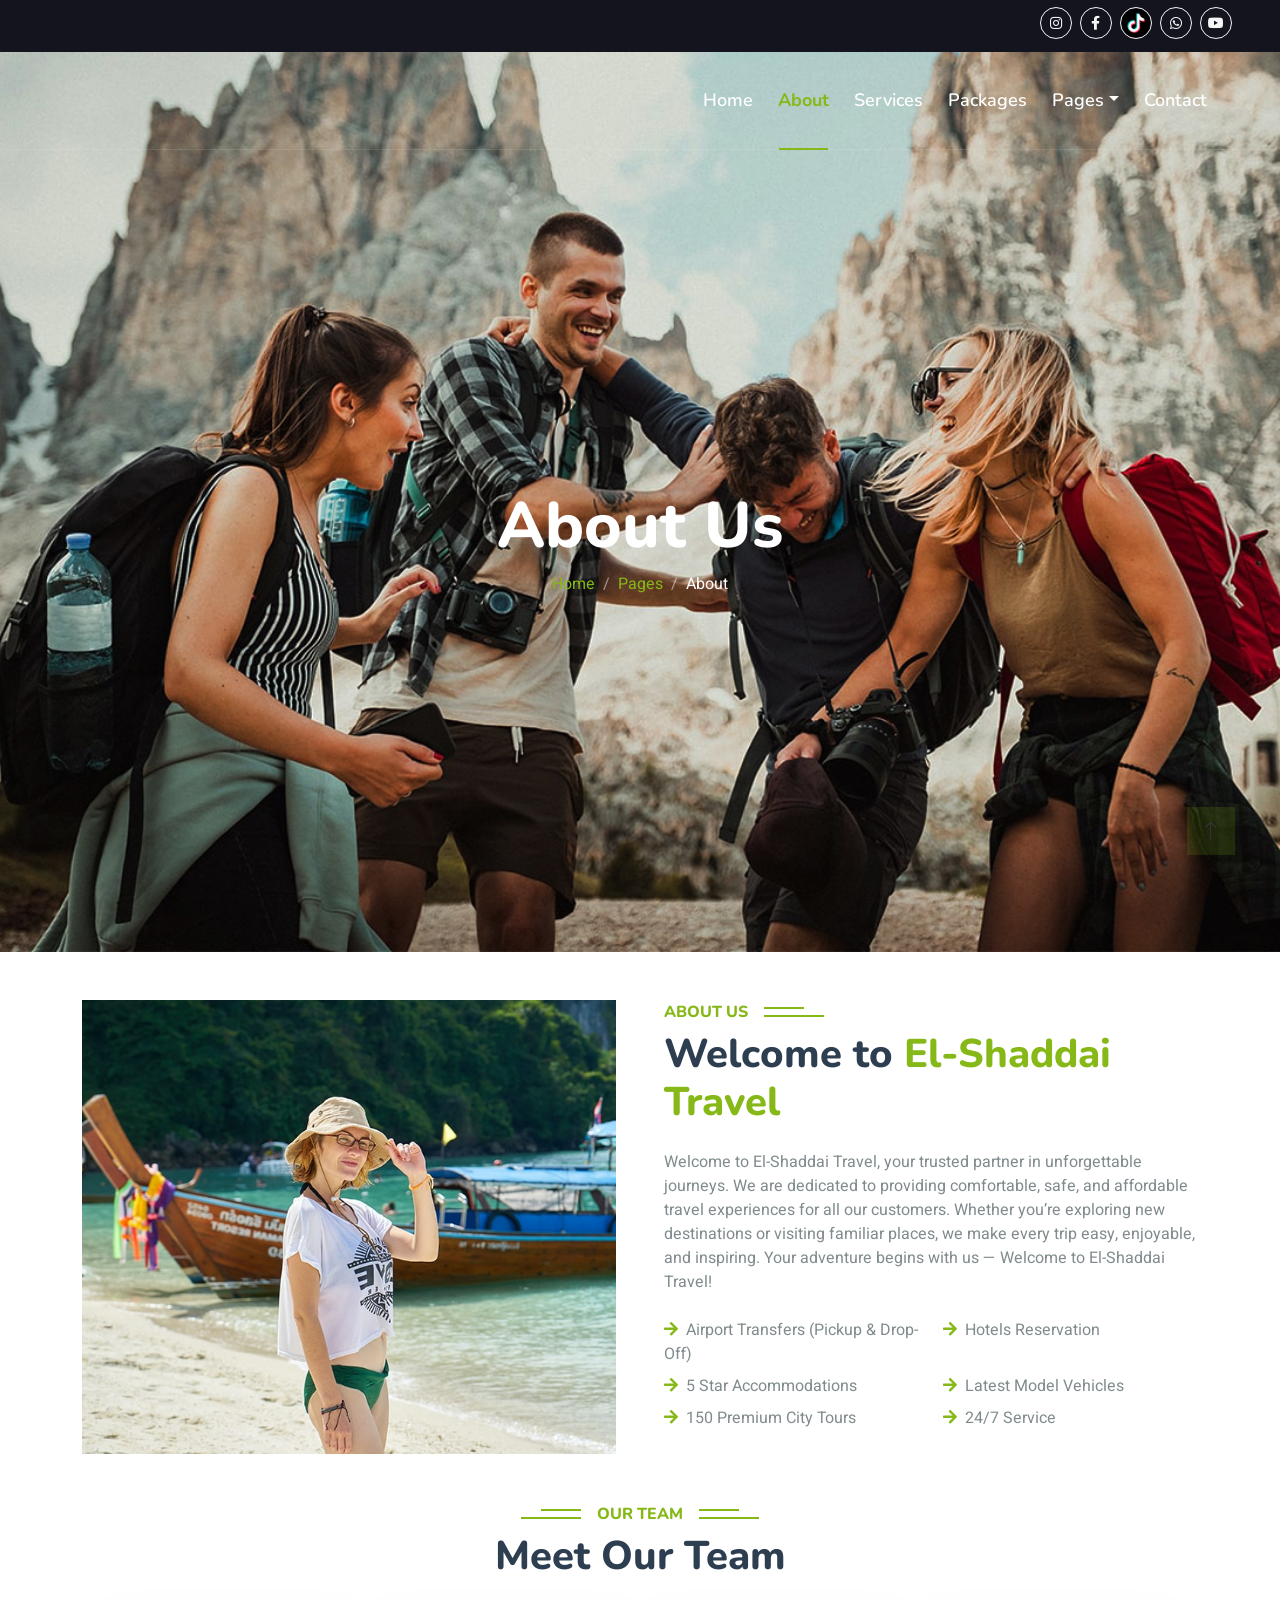
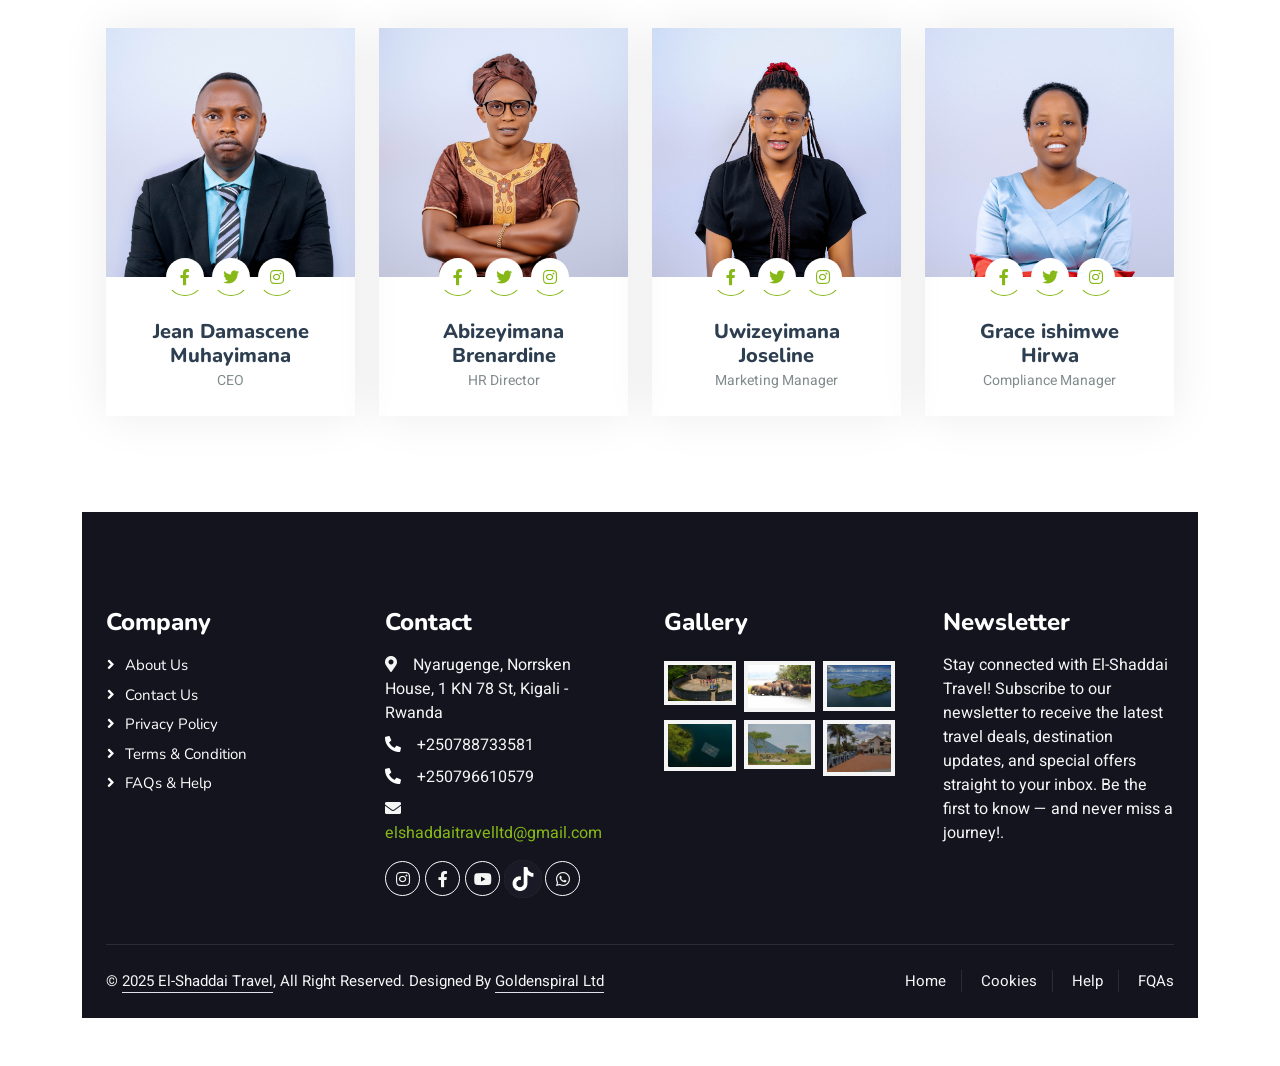
==== about.html @ 58d52909 "first commit" ====
<!DOCTYPE html>
<html lang="en">

<head>
    <meta charset="utf-8">
    <title>El-Shaddai Travel</title>
    <meta content="width=device-width, initial-scale=1.0" name="viewport">
    <meta content="" name="keywords">
    <meta content="" name="description">

    <!-- Favicon -->
    <link href="img/favicon.ico" rel="icon">

    <!-- Google Web Fonts -->
    <link rel="preconnect" href="https://fonts.googleapis.com">
    <link rel="preconnect" href="https://fonts.gstatic.com" crossorigin>
    <link href="https://fonts.googleapis.com/css2?family=Heebo:wght@400;500;600&family=Nunito:wght@600;700;800&display=swap" rel="stylesheet">

    <!-- Icon Font Stylesheet -->
    <link href="https://cdnjs.cloudflare.com/ajax/libs/font-awesome/5.10.0/css/all.min.css" rel="stylesheet">
    <link href="https://cdn.jsdelivr.net/npm/bootstrap-icons@1.4.1/font/bootstrap-icons.css" rel="stylesheet">

    <!-- Libraries Stylesheet -->
    <link href="lib/animate/animate.min.css" rel="stylesheet">
    <link href="lib/owlcarousel/assets/owl.carousel.min.css" rel="stylesheet">
    <link href="lib/tempusdominus/css/tempusdominus-bootstrap-4.min.css" rel="stylesheet" />

    <!-- Customized Bootstrap Stylesheet -->
    <link href="css/bootstrap.min.css" rel="stylesheet">

    <!-- Template Stylesheet -->
    <link href="css/style.css" rel="stylesheet">
</head>

<body>
    <!-- Spinner Start -->
    <div id="spinner" class="show bg-white position-fixed translate-middle w-100 vh-100 top-50 start-50 d-flex align-items-center justify-content-center">
        <div class="spinner-border text-primary" style="width: 3rem; height: 3rem;" role="status">
            <span class="sr-only">Loading...</span>
        </div>
    </div>
    <!-- Spinner End -->


    <!-- Topbar Start -->
    <div class="container-fluid bg-dark px-5 d-none d-lg-block">
        <div class="row gx-0">
            <div class="col-lg-8 text-center text-lg-start mb-2 mb-lg-0">
                <div class="d-inline-flex align-items-center" style="height: 45px;">
                   
                </div>
            </div>
            <div class="col-lg-4 text-center text-lg-end">
                <div class="d-inline-flex align-items-center" style="height: 45px;">
                     <a class="btn btn-sm btn-outline-light btn-sm-square rounded-circle me-2" href="https://instagram.com/elshaddai_travel_ltd"><i class="fab fa-instagram fw-normal"></i></a>
                    <a class="btn btn-sm btn-outline-light btn-sm-square rounded-circle me-2" href=""><i class="fab fa-facebook-f fw-normal"></i></a>
                    <a class="btn btn-sm btn-outline-light btn-sm-square rounded-circle me-2"  href="https://www.tiktok.com/@damascus836"><img src="img/tiktok2.png" alt="" style="width:30px;"></i></a>
                    <a class="btn btn-sm btn-outline-light btn-sm-square rounded-circle me-2" href="https://wa.me/+250796610579"><i class="fab fa-whatsapp fw-normal"></i></a>
                    <a class="btn btn-sm btn-outline-light btn-sm-square rounded-circle" href=""><i class="fab fa-youtube fw-normal"></i></a>
                </div>
            </div>
        </div>
    </div>
    <!-- Topbar End -->


    <!-- Navbar & Hero Start -->
   <div class="container-fluid position-relative p-0">
    <nav class="navbar navbar-expand-lg navbar-light px-4 px-lg-5 py-3 py-lg-0">
        <a href="" class="navbar-brand p-0">
            <h1 class="text-primary m-0"><i class=""></i><img src="img/Logo.png" alt=""></h1>
        </a>
        <button class="navbar-toggler" type="button" data-bs-toggle="collapse" data-bs-target="#navbarCollapse">
            <span class="fa fa-bars"></span>
        </button>
        <div class="collapse navbar-collapse" id="navbarCollapse">
            <div class="navbar-nav ms-auto py-0">
                <a href="index.html" class="nav-item nav-link active" data-page="home">Home</a>
                <a href="about.html" class="nav-item nav-link" data-page="about">About</a>
                <a href="service.html" class="nav-item nav-link" data-page="service">Services</a>
                <a href="package.html" class="nav-item nav-link" data-page="package">Packages</a>
                <div class="nav-item dropdown">
                    <a href="#" class="nav-link dropdown-toggle" data-bs-toggle="dropdown" data-page="pages">Pages</a>
                    <div class="dropdown-menu m-0">
                        <a href="destination.html" class="dropdown-item" data-page="destination">Destination</a>
                        <a href="booking.html" class="dropdown-item" data-page="booking">Booking</a>
                        <a href="team.html" class="dropdown-item" data-page="team">Travel Guides</a>
                        <a href="testimonial.html" class="dropdown-item" data-page="testimonial">Testimonial</a>
                    </div>
                </div>
                <a href="contact.html" class="nav-item nav-link" data-page="contact">Contact</a>
            </div>
            
        </div>
    </nav>

    <!-- Updated Hero Section with Sliding Images -->
    <div class="hero-header">
        <div class="sliding-hero-container">
            <div class="hero-slide"></div>
            <div class="hero-slide"></div>
            <div class="hero-slide"></div>
            <div class="hero-slide"></div>
        </div>
        <div class="container-fluid bg-primary py-5 mb-5 hero-content">
            <div class="container py-5">
                <div class="row justify-content-center py-5">
                    <div class="col-lg-10 pt-lg-5 mt-lg-5 text-center">
                        <h1 class="display-3 text-white animated slideInDown">About Us</h1>
                        <nav aria-label="breadcrumb">
                            <ol class="breadcrumb justify-content-center">
                                <li class="breadcrumb-item"><a href="#">Home</a></li>
                                <li class="breadcrumb-item"><a href="#">Pages</a></li>
                                <li class="breadcrumb-item text-white active" aria-current="page">About</li>
                            </ol>
                        </nav>
                    </div>
                </div>
            </div>
        </div>
    </div>
</div>
    <!-- Navbar & Hero End -->


    <!-- About Start -->
    <div class="container-xxl py-5">
        <div class="container">
            <div class="row g-5">
                <div class="col-lg-6 wow fadeInUp" data-wow-delay="0.1s" style="min-height: 400px;">
                    <div class="position-relative h-100">
                        <img class="img-fluid position-absolute w-100 h-100" src="img/about.jpg" alt="" style="object-fit: cover;">
                    </div>
                </div>
                <div class="col-lg-6 wow fadeInUp" data-wow-delay="0.3s">
                    <h6 class="section-title bg-white text-start text-primary pe-3">About Us</h6>
                    <h1 class="mb-4">Welcome to <span class="text-primary">El-Shaddai Travel</span></h1>
                    <p class="mb-4">Welcome to El-Shaddai Travel, your trusted partner in unforgettable journeys.
                        We are dedicated to providing comfortable, safe, and affordable travel experiences for all our customers.
                        Whether you’re exploring new destinations or visiting familiar places, we make every trip easy, enjoyable, and inspiring.
                        Your adventure begins with us — Welcome to El-Shaddai Travel!</p>
                    <div class="row gy-2 gx-4 mb-4">
                        <div class="col-sm-6">
                            <p class="mb-0"><i class="fa fa-arrow-right text-primary me-2"></i>Airport Transfers (Pickup & Drop-Off)</p>
                        </div>
                        <div class="col-sm-6">
                            <p class="mb-0"><i class="fa fa-arrow-right text-primary me-2"></i>Hotels Reservation</p>
                        </div>
                        <div class="col-sm-6">
                            <p class="mb-0"><i class="fa fa-arrow-right text-primary me-2"></i>5 Star Accommodations</p>
                        </div>
                        <div class="col-sm-6">
                            <p class="mb-0"><i class="fa fa-arrow-right text-primary me-2"></i>Latest Model Vehicles</p>
                        </div>
                        <div class="col-sm-6">
                            <p class="mb-0"><i class="fa fa-arrow-right text-primary me-2"></i>150 Premium City Tours</p>
                        </div>
                        <div class="col-sm-6">
                            <p class="mb-0"><i class="fa fa-arrow-right text-primary me-2"></i>24/7 Service</p>
                        </div>
                 
            </div>
        </div>
    </div>
    <!-- About End -->


    <!-- Team Start -->
    <div class="container-xxl py-5">
        <div class="container">
            <div class="text-center wow fadeInUp" data-wow-delay="0.1s">
                <h6 class="section-title bg-white text-center text-primary px-3">Our Team</h6>
                <h1 class="mb-5">Meet Our Team</h1>
            </div>
            <div class="row g-4">
                <div class="col-lg-3 col-md-6 wow fadeInUp" data-wow-delay="0.1s">
                    <div class="team-item">
                        <div class="overflow-hidden">
                            <img class="img-fluid" src="img/CEO.jpg" alt="">
                        </div>
                        <div class="position-relative d-flex justify-content-center" style="margin-top: -19px;">
                            <a class="btn btn-square mx-1" href=""><i class="fab fa-facebook-f"></i></a>
                            <a class="btn btn-square mx-1" href=""><i class="fab fa-twitter"></i></a>
                            <a class="btn btn-square mx-1" href=""><i class="fab fa-instagram"></i></a>
                        </div>
                        <div class="text-center p-4">
                            <h5 class="mb-0">Jean Damascene Muhayimana</h5>
                            <small>CEO</small>
                        </div>
                    </div>
                </div>
                <div class="col-lg-3 col-md-6 wow fadeInUp" data-wow-delay="0.3s">
                    <div class="team-item">
                        <div class="overflow-hidden">
                            <img class="img-fluid" src="img/HR.jpg" alt="">
                        </div>
                        <div class="position-relative d-flex justify-content-center" style="margin-top: -19px;">
                            <a class="btn btn-square mx-1" href=""><i class="fab fa-facebook-f"></i></a>
                            <a class="btn btn-square mx-1" href=""><i class="fab fa-twitter"></i></a>
                            <a class="btn btn-square mx-1" href=""><i class="fab fa-instagram"></i></a>
                        </div>
                        <div class="text-center p-4">
                            <h5 class="mb-0">Abizeyimana Brenardine</h5>
                            <small>HR Director</small>
                        </div>
                    </div>
                </div>
                <div class="col-lg-3 col-md-6 wow fadeInUp" data-wow-delay="0.5s">
                    <div class="team-item">
                        <div class="overflow-hidden">
                            <img class="img-fluid" src="img/Marketing Manager.jpg" alt="">
                        </div>
                        <div class="position-relative d-flex justify-content-center" style="margin-top: -19px;">
                            <a class="btn btn-square mx-1" href=""><i class="fab fa-facebook-f"></i></a>
                            <a class="btn btn-square mx-1" href=""><i class="fab fa-twitter"></i></a>
                            <a class="btn btn-square mx-1" href=""><i class="fab fa-instagram"></i></a>
                        </div>
                        <div class="text-center p-4">
                            <h5 class="mb-0">Uwizeyimana Joseline</h5>
                            <small>Marketing Manager</small>
                        </div>
                    </div>
                </div>
                <div class="col-lg-3 col-md-6 wow fadeInUp" data-wow-delay="0.7s">
                    <div class="team-item">
                        <div class="overflow-hidden">
                            <img class="img-fluid" src="img/confiance.jpg" alt="">
                        </div>
                        <div class="position-relative d-flex justify-content-center" style="margin-top: -19px;">
                            <a class="btn btn-square mx-1" href=""><i class="fab fa-facebook-f"></i></a>
                            <a class="btn btn-square mx-1" href=""><i class="fab fa-twitter"></i></a>
                            <a class="btn btn-square mx-1" href=""><i class="fab fa-instagram"></i></a>
                        </div>
                        <div class="text-center p-4">
                            <h5 class="mb-0">Grace ishimwe Hirwa</h5>
                            <small>Compliance Manager</small>
                        </div>
                    </div>
                </div>
            </div>
        </div>
    </div>
    <!-- Team End -->
        

    <!-- Footer Start -->
    <div class="container-fluid bg-dark text-light footer pt-5 mt-5 wow fadeIn" data-wow-delay="0.1s">
        <div class="container py-5">
            <div class="row g-5">
                <div class="col-lg-3 col-md-6">
                    <h4 class="text-white mb-3">Company</h4>
                    <a class="btn btn-link" href="about.html">About Us</a>
                    <a class="btn btn-link" href="contact.html">Contact Us</a>
                    <a class="btn btn-link" href="">Privacy Policy</a>
                    <a class="btn btn-link" href="">Terms & Condition</a>
                    <a class="btn btn-link" href="">FAQs & Help</a>
                </div>
                <div class="col-lg-3 col-md-6">
                    <h4 class="text-white mb-3">Contact</h4>
                    <p class="mb-2"><i class="fa fa-map-marker-alt me-3"></i>Nyarugenge, Norrsken House, 1 KN 78 St, Kigali - Rwanda</p>
                     <p class="mb-2"><a href="tel:+250788733581" style="color:white;"></i><i class="fa fa-phone-alt me-3"></a></i>+250788733581</p>
                       <p class="mb-2"><a href="tel:0796610579" style="color:white;"><i class="fa fa-phone-alt me-3"></a></i>+250796610579</p>
                    <p class="mb-2"><i class="fa fa-envelope me-3"><a href="mailto:elshaddaitravelltd@gmail.com?subject=Website Inquiry&body=Hello, I would like more information."></i> elshaddaitravelltd@gmail.com</p>
                    <div class="d-flex pt-2">
                       <a class="btn btn-outline-light btn-social" href="https://instagram.com/elshaddai_travel_ltd"><i class="fab fa-instagram"></i></a>
                        <a class="btn btn-outline-light btn-social" href=""><i class="fab fa-facebook-f"></i></a>
                        <a class="btn btn-outline-light btn-social" href=""><i class="fab fa-youtube"></i></a>
                       <a class="btn btn-outline-light btn-social" href="https://www.tiktok.com/@maestrinejojo"><img src="img/tiktok3.png" alt="" style="width:38px;"></i></a>
                      <a class="btn btn-outline-light btn-social" href="https://wa.me/+250796610579"><i class="fab fa-whatsapp"></i></a>
                    </div>
                </div>
                <div class="col-lg-3 col-md-6">
                    <h4 class="text-white mb-3">Gallery</h4>
                    <div class="row g-2 pt-2">
                        <div class="col-4">
                            <img class="img-fluid bg-light p-1" src="img/img2/king house.jpg" alt="">
                        </div>
                        <div class="col-4">
                            <img class="img-fluid bg-light p-1" src="img/img2/2.jpg" alt="">
                        </div>
                        <div class="col-4">
                            <img class="img-fluid bg-light p-1" src="img/img2/burera.jpg" alt="">
                        </div>
                        <div class="col-4">
                            <img class="img-fluid bg-light p-1" src="img/img2/Gisenyi.jpg" alt="">
                        </div>
                        <div class="col-4">
                            <img class="img-fluid bg-light p-1" src="img/img2/Big five.jpg" alt="">
                        </div>
                        <div class="col-4">
                            <img class="img-fluid bg-light p-1" src="img/img2/kwibuka.jpg" alt="">
                        </div>
                    </div>
                </div>
                <div class="col-lg-3 col-md-6">
                    <h4 class="text-white mb-3">Newsletter</h4>
                    <p>Stay connected with El-Shaddai Travel! Subscribe to our newsletter to receive the latest travel deals, destination updates, and special offers straight to your inbox. Be the first to know — and never miss a journey!.</p>
                    <div class="position-relative mx-auto" style="max-width: 400px;">
                       
                    </div>
                </div>
            </div>
        </div>
        <div class="container">
            <div class="copyright">
                <div class="row">
                    <div class="col-md-6 text-center text-md-start mb-3 mb-md-0">
                        &copy; <a class="border-bottom" href="#">2025 El-Shaddai Travel</a>, All Right Reserved.

                        <!--/*** This template is free as long as you keep the footer author’s credit link/attribution link/backlink. If you'd like to use the template without the footer author’s credit link/attribution link/backlink, you can purchase the Credit Removal License from "https://htmlcodex.com/credit-removal". Thank you for your support. ***/-->
                        Designed By <a class="border-bottom" href="https://El-Shaddai Travel.com">Goldenspiral Ltd</a>
                    </div>
                    <div class="col-md-6 text-center text-md-end">
                        <div class="footer-menu">
                            <a href="">Home</a>
                            <a href="">Cookies</a>
                            <a href="">Help</a>
                            <a href="">FQAs</a>
                        </div>
                    </div>
                </div>
            </div>
        </div>
    </div>
    <!-- Footer End -->


    <!-- Back to Top -->
    <a href="#" class="btn btn-lg btn-primary btn-lg-square back-to-top"><i class="bi bi-arrow-up"></i></a>


    <!-- JavaScript Libraries -->
    <script src="https://code.jquery.com/jquery-3.4.1.min.js"></script>
    <script src="https://cdn.jsdelivr.net/npm/bootstrap@5.0.0/dist/js/bootstrap.bundle.min.js"></script>
    <script src="lib/wow/wow.min.js"></script>
    <script src="lib/easing/easing.min.js"></script>
    <script src="lib/waypoints/waypoints.min.js"></script>
    <script src="lib/owlcarousel/owl.carousel.min.js"></script>
    <script src="lib/tempusdominus/js/moment.min.js"></script>
    <script src="lib/tempusdominus/js/moment-timezone.min.js"></script>
    <script src="lib/tempusdominus/js/tempusdominus-bootstrap-4.min.js"></script>

    <!-- Template Javascript -->
    <script src="js/main.js"></script>
</body>

</html>
---- css/style.css ----
/********** Template CSS **********/
:root {
    --primary: #86B817;
    --secondary: #FE8800;
    --light: #F5F5F5;
    --dark: #14141F;
}

.fw-medium {
    font-weight: 600 !important;
}

.fw-semi-bold {
    font-weight: 700 !important;
}

.back-to-top {
    position: fixed;
    display: none;
    right: 45px;
    bottom: 45px;
    z-index: 99;
}


/*** Spinner ***/
#spinner {
    opacity: 0;
    visibility: hidden;
    transition: opacity .5s ease-out, visibility 0s linear .5s;
    z-index: 99999;
}

#spinner.show {
    transition: opacity .5s ease-out, visibility 0s linear 0s;
    visibility: visible;
    opacity: 1;
}


/*** Button ***/
.btn {
    font-family: 'Nunito', sans-serif;
    font-weight: 600;
    transition: .5s;
}

.btn.btn-primary,
.btn.btn-secondary {
    color: #FFFFFF;
}

.btn-square {
    width: 38px;
    height: 38px;
}

.btn-sm-square {
    width: 32px;
    height: 32px;
}

.btn-lg-square {
    width: 48px;
    height: 48px;
}

.btn-square,
.btn-sm-square,
.btn-lg-square {
    padding: 0;
    display: flex;
    align-items: center;
    justify-content: center;
    font-weight: normal;
    border-radius: 0px;
}


/*** Navbar ***/
.navbar-light .navbar-nav .nav-link {
    font-family: 'Nunito', sans-serif;
    position: relative;
    margin-right: 25px;
    padding: 35px 0;
    color: #FFFFFF !important;
    font-size: 18px;
    font-weight: 600;
    outline: none;
    transition: .5s;
}

.sticky-top.navbar-light .navbar-nav .nav-link {
    padding: 20px 0;
    color: var(--dark) !important;
}

.navbar-light .navbar-nav .nav-link:hover,
.navbar-light .navbar-nav .nav-link.active {
    color: var(--primary) !important;
}

.navbar-light .navbar-brand img {
    max-height: 60px;
    transition: .5s;
}

.sticky-top.navbar-light .navbar-brand img {
    max-height: 45px;
}

@media (max-width: 991.98px) {
    .sticky-top.navbar-light {
        position: relative;
        background: #FFFFFF;
    }

    .navbar-light .navbar-collapse {
        margin-top: 15px;
        border-top: 1px solid #DDDDDD;
    }

    .navbar-light .navbar-nav .nav-link,
    .sticky-top.navbar-light .navbar-nav .nav-link {
        padding: 10px 0;
        margin-left: 0;
        color: var(--dark) !important;
    }

    .navbar-light .navbar-brand img {
        max-height: 45px;
    }
}

@media (min-width: 992px) {
    .navbar-light {
        position: absolute;
        width: 100%;
        top: 0;
        left: 0;
        border-bottom: 1px solid rgba(256, 256, 256, .1);
        z-index: 999;
    }
    
    .sticky-top.navbar-light {
        position: fixed;
        background: #FFFFFF;
    }

    .navbar-light .navbar-nav .nav-link::before {
        position: absolute;
        content: "";
        width: 0;
        height: 2px;
        bottom: -1px;
        left: 50%;
        background: var(--primary);
        transition: .5s;
    }

    .navbar-light .navbar-nav .nav-link:hover::before,
    .navbar-light .navbar-nav .nav-link.active::before {
        width: calc(100% - 2px);
        left: 1px;
    }

    .navbar-light .navbar-nav .nav-link.nav-contact::before {
        display: none;
    }
}


/*** Hero Header - Updated with sliding images ***/
.hero-header {
    position: relative;
    overflow: hidden;
    height: 100vh; /* Adjust as needed */
}

.sliding-hero-container {
    position: absolute;
    top: 0;
    left: 0;
    width: 400%; /* 4 images = 400% width */
    height: 100%;
    display: flex;
    animation: slideHero 20s infinite linear;
}

.hero-slide {
    width: 25%; /* Each image takes 25% of container width */
    height: 100%;
    background: linear-gradient(rgba(20, 20, 31, .7), rgba(20, 20, 31, .7));
    background-position: center center;
    background-repeat: no-repeat;
    background-size: cover;
}

.hero-slide:nth-child(1) {
    background-image: url(../img/bg-hero.jpg);
}

.hero-slide:nth-child(2) {
    background-image: url(../img/bg-hero.jpg);
}

.hero-slide:nth-child(3) {
    background-image: url(../img/bg-hero.jpg);
}

.hero-slide:nth-child(4) {
    background-image: url(../img/bg-hero.jpg);
}

@keyframes slideHero {
    0% {
        transform: translateX(0%);
    }
    25% {
        transform: translateX(0%);
    }
    30% {
        transform: translateX(-25%);
    }
    55% {
        transform: translateX(-25%);
    }
    60% {
        transform: translateX(-50%);
    }
    85% {
        transform: translateX(-50%);
    }
    90% {
        transform: translateX(-75%);
    }
    100% {
        transform: translateX(-75%);
    }
}

/* Alternative continuous sliding animation */
@keyframes slideHeroContinuous {
    0% {
        transform: translateX(0%);
    }
    100% {
        transform: translateX(-75%);
    }
}

/* Pause animation on hover */
.sliding-hero-container:hover {
    animation-play-state: paused;
}

.hero-content {
    position: relative;
    z-index: 2;
    height: 100%;
    display: flex;
    align-items: center;
    justify-content: center;
    text-align: center;
    color: white;
}


/*** Breadcrumb ***/
.breadcrumb-item + .breadcrumb-item::before {
    color: rgba(255, 255, 255, .5);
}


/*** Section Title ***/
.section-title {
    position: relative;
    display: inline-block;
    text-transform: uppercase;
}

.section-title::before {
    position: absolute;
    content: "";
    width: calc(100% + 80px);
    height: 2px;
    top: 4px;
    left: -40px;
    background: var(--primary);
    z-index: -1;
}

.section-title::after {
    position: absolute;
    content: "";
    width: calc(100% + 120px);
    height: 2px;
    bottom: 5px;
    left: -60px;
    background: var(--primary);
    z-index: -1;
}

.section-title.text-start::before {
    width: calc(100% + 40px);
    left: 0;
}

.section-title.text-start::after {
    width: calc(100% + 60px);
    left: 0;
}


/*** Service ***/
.service-item {
    box-shadow: 0 0 45px rgba(0, 0, 0, .08);
    transition: .5s;
}

.service-item:hover {
    background: var(--primary);
}

.service-item * {
    transition: .5s;
}

.service-item:hover * {
    color: var(--light) !important;
}


/*** Destination ***/
.destination img {
    transition: .5s;
}

.destination a:hover img {
    transform: scale(1.1);
}


/*** Package ***/
.package-item {
    box-shadow: 0 0 45px rgba(0, 0, 0, .08);
}

.package-item img {
    transition: .5s;
}

.package-item:hover img {
    transform: scale(1.1);
}


/*** Booking ***/
.booking {
    background: linear-gradient(rgba(15, 23, 43, .7), rgba(15, 23, 43, .7)), url(../img/booking.jpg);
    background-position: center center;
    background-repeat: no-repeat;
    background-size: cover;
}


/*** Team ***/
.team-item {
    box-shadow: 0 0 45px rgba(0, 0, 0, .08);
}

.team-item img {
    transition: .5s;
}

.team-item:hover img {
    transform: scale(1.1);
}

.team-item .btn {
    background: #FFFFFF;
    color: var(--primary);
    border-radius: 20px;
    border-bottom: 1px solid var(--primary);
}

.team-item .btn:hover {
    background: var(--primary);
    color: #FFFFFF;
}


/*** Testimonial ***/
.testimonial-carousel::before {
    position: absolute;
    content: "";
    top: 0;
    left: 0;
    height: 100%;
    width: 0;
    background: linear-gradient(to right, rgba(255, 255, 255, 1) 0%, rgba(255, 255, 255, 0) 100%);
    z-index: 1;
}

.testimonial-carousel::after {
    position: absolute;
    content: "";
    top: 0;
    right: 0;
    height: 100%;
    width: 0;
    background: linear-gradient(to left, rgba(255, 255, 255, 1) 0%, rgba(255, 255, 255, 0) 100%);
    z-index: 1;
}

@media (min-width: 768px) {
    .testimonial-carousel::before,
    .testimonial-carousel::after {
        width: 200px;
    }
}

@media (min-width: 992px) {
    .testimonial-carousel::before,
    .testimonial-carousel::after {
        width: 300px;
    }
}

.testimonial-carousel .owl-item .testimonial-item,
.testimonial-carousel .owl-item.center .testimonial-item * {
    transition: .5s;
}

.testimonial-carousel .owl-item.center .testimonial-item {
    background: var(--primary) !important;
    border-color: var(--primary) !important;
}

.testimonial-carousel .owl-item.center .testimonial-item * {
    color: #FFFFFF !important;
}

.testimonial-carousel .owl-dots {
    margin-top: 24px;
    display: flex;
    align-items: flex-end;
    justify-content: center;
}

.testimonial-carousel .owl-dot {
    position: relative;
    display: inline-block;
    margin: 0 5px;
    width: 15px;
    height: 15px;
    border: 1px solid #CCCCCC;
    border-radius: 15px;
    transition: .5s;
}

.testimonial-carousel .owl-dot.active {
    background: var(--primary);
    border-color: var(--primary);
}


/*** Footer ***/
.footer .btn.btn-social {
    margin-right: 5px;
    width: 35px;
    height: 35px;
    display: flex;
    align-items: center;
    justify-content: center;
    color: var(--light);
    font-weight: normal;
    border: 1px solid #FFFFFF;
    border-radius: 35px;
    transition: .3s;
}

.footer .btn.btn-social:hover {
    color: var(--primary);
}

.footer .btn.btn-link {
    display: block;
    margin-bottom: 5px;
    padding: 0;
    text-align: left;
    color: #FFFFFF;
    font-size: 15px;
    font-weight: normal;
    text-transform: capitalize;
    transition: .3s;
}

.footer .btn.btn-link::before {
    position: relative;
    content: "\f105";
    font-family: "Font Awesome 5 Free";
    font-weight: 900;
    margin-right: 10px;
}

.footer .btn.btn-link:hover {
    letter-spacing: 1px;
    box-shadow: none;
}

.footer .copyright {
    padding: 25px 0;
    font-size: 15px;
    border-top: 1px solid rgba(256, 256, 256, .1);
}

.footer .copyright a {
    color: var(--light);
}

.footer .footer-menu a {
    margin-right: 15px;
    padding-right: 15px;
    border-right: 1px solid rgba(255, 255, 255, .1);
}

.footer .footer-menu a:last-child {
    margin-right: 0;
    padding-right: 0;
    border-right: none;
}
/*** Hero Header - Updated with sliding images ***/
.hero-header {
    position: relative;
    overflow: hidden;
    height: 100vh;
}

.sliding-hero-container {
    position: absolute;
    top: 0;
    left: 0;
    width: 400%; /* 4 images = 400% width */
    height: 100%;
    display: flex;
    animation: slideHero 20s infinite linear;
}

.hero-slide {
    width: 25%; /* Each image takes 25% of container width */
    height: 100%;
    background: linear-gradient(rgba(20, 20, 31, .7), rgba(20, 20, 31, .7));
    background-position: center center;
    background-repeat: no-repeat;
    background-size: cover;
}

.hero-slide:nth-child(1) {
    background-image: url(../img/bg-hero.jpg);
}

.hero-slide:nth-child(2) {
    background-image: url(../img/toyota.jpg);
}

.hero-slide:nth-child(3) {
    background-image: url(../img/Sonatube.jpg);
}

.hero-slide:nth-child(4) {
    background-image: url(../img/8.jpg);
}

@keyframes slideHero {
    0% {
        transform: translateX(0%);
    }
    25% {
        transform: translateX(0%);
    }
    30% {
        transform: translateX(-25%);
    }
    55% {
        transform: translateX(-25%);
    }
    60% {
        transform: translateX(-50%);
    }
    85% {
        transform: translateX(-50%);
    }
    90% {
        transform: translateX(-75%);
    }
    100% {
        transform: translateX(-75%);
    }
}

/* Pause animation on hover */
.sliding-hero-container:hover {
    animation-play-state: paused;
}

.hero-content {
    position: relative;
    z-index: 2;
    height: 100%;
    display: flex;
    align-items: center;
    justify-content: center;
    text-align: center;
    color: white;
}

/* Remove the old hero-header background styles */
.container-fluid.bg-primary.py-5.mb-5.hero-content {
    background: transparent !important;
}





/*** Enhanced Navbar Styles for Active/Visted Links ***/
.navbar-nav .nav-link {
    position: relative;
    transition: all 0.3s ease;
}

.navbar-nav .nav-link.active {
    color: var(--primary) !important;
    font-weight: 700;
}

.navbar-nav .nav-link.visited {
    color: blue;
}

/* Keep the hover effect */
.navbar-nav .nav-link:hover {
    color: blue;
}

/* For sticky navbar */
.sticky-top.navbar-light .navbar-nav .nav-link.active,
.sticky-top.navbar-light .navbar-nav .nav-link.visited {
   color: blue;
}

/* Dropdown active states */
.dropdown-item.active {
    background-color: var(--primary);
    color: white !important;
}

.dropdown-item.visited {
    background-color: rgba(66, 129, 51, 0.1);
color: rgb(39, 94, 34);
}
.butto
 {
    background-color: rgb(76, 139, 3);
    height: 50px;
    width: 150px;
    color: white;
    border: 2px solid white;   /* White stroke */
    border-radius: 5px;        /* Optional: rounded corners */
}
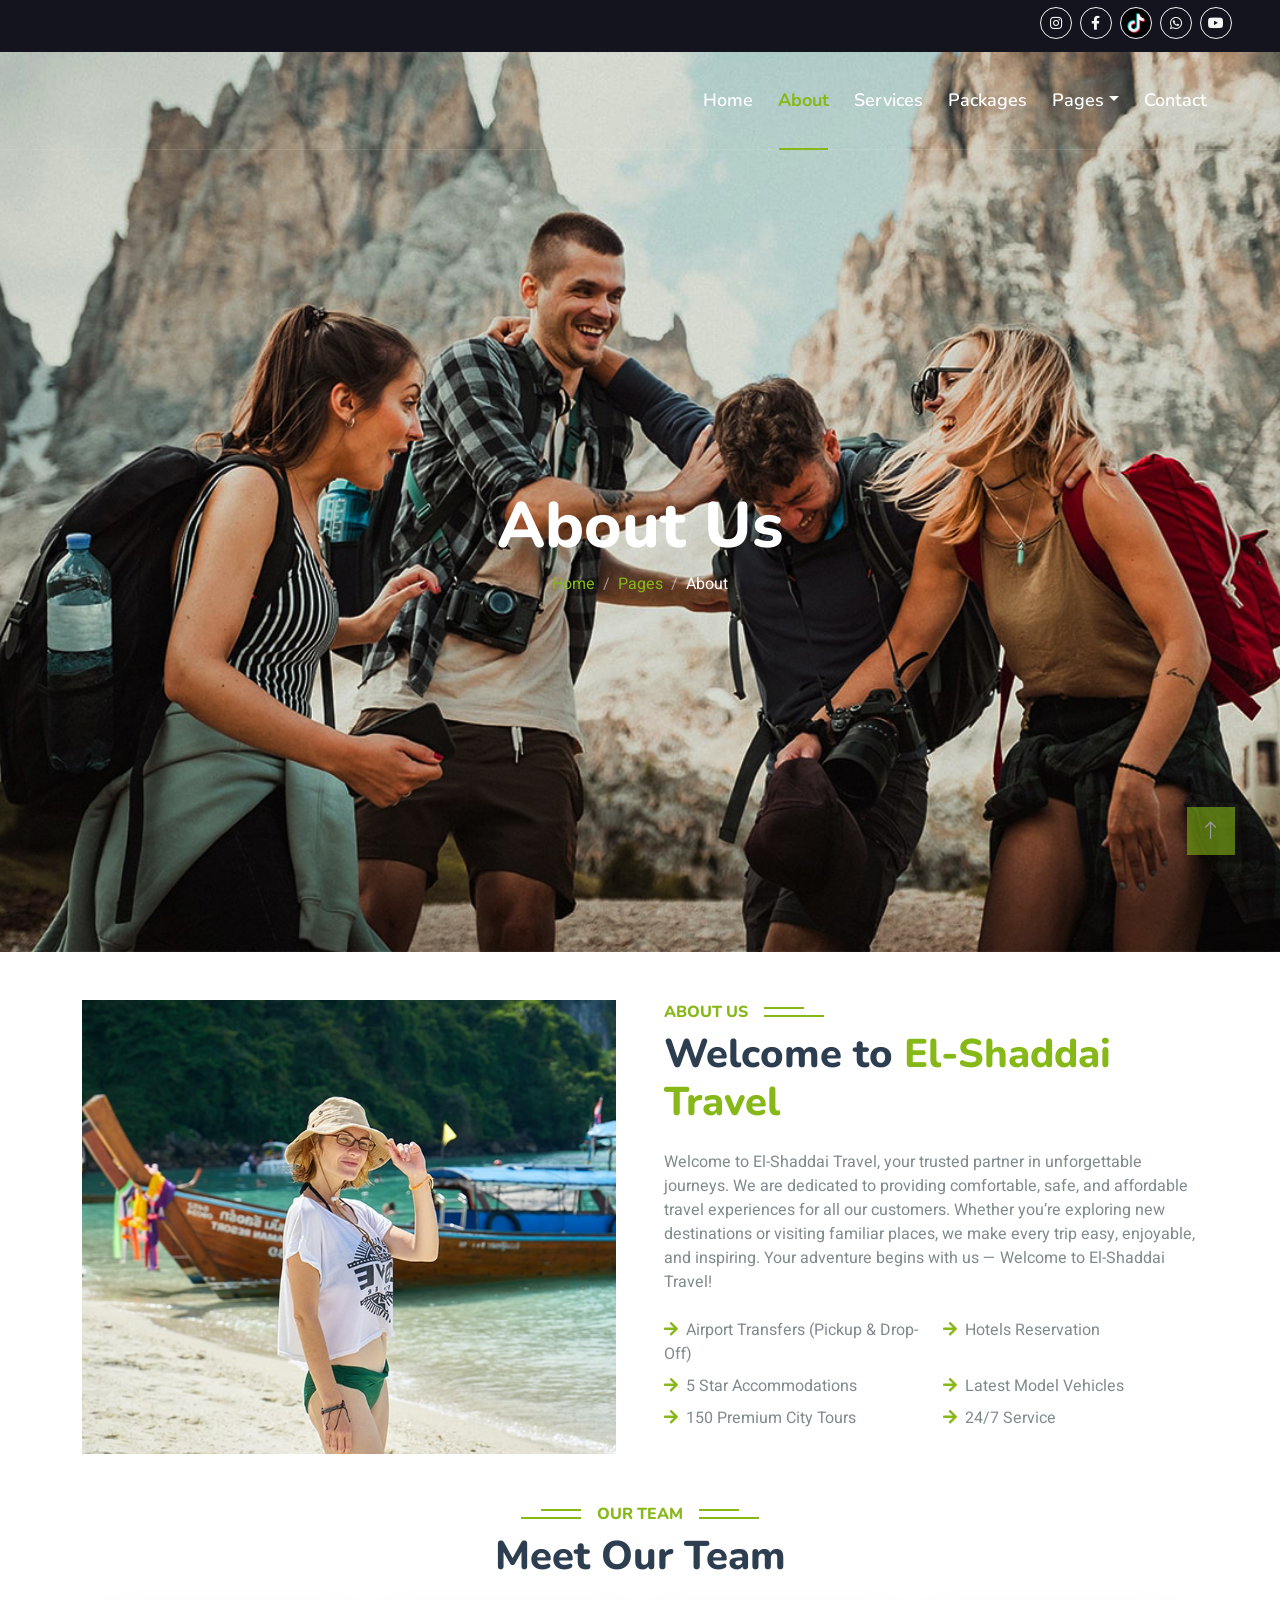
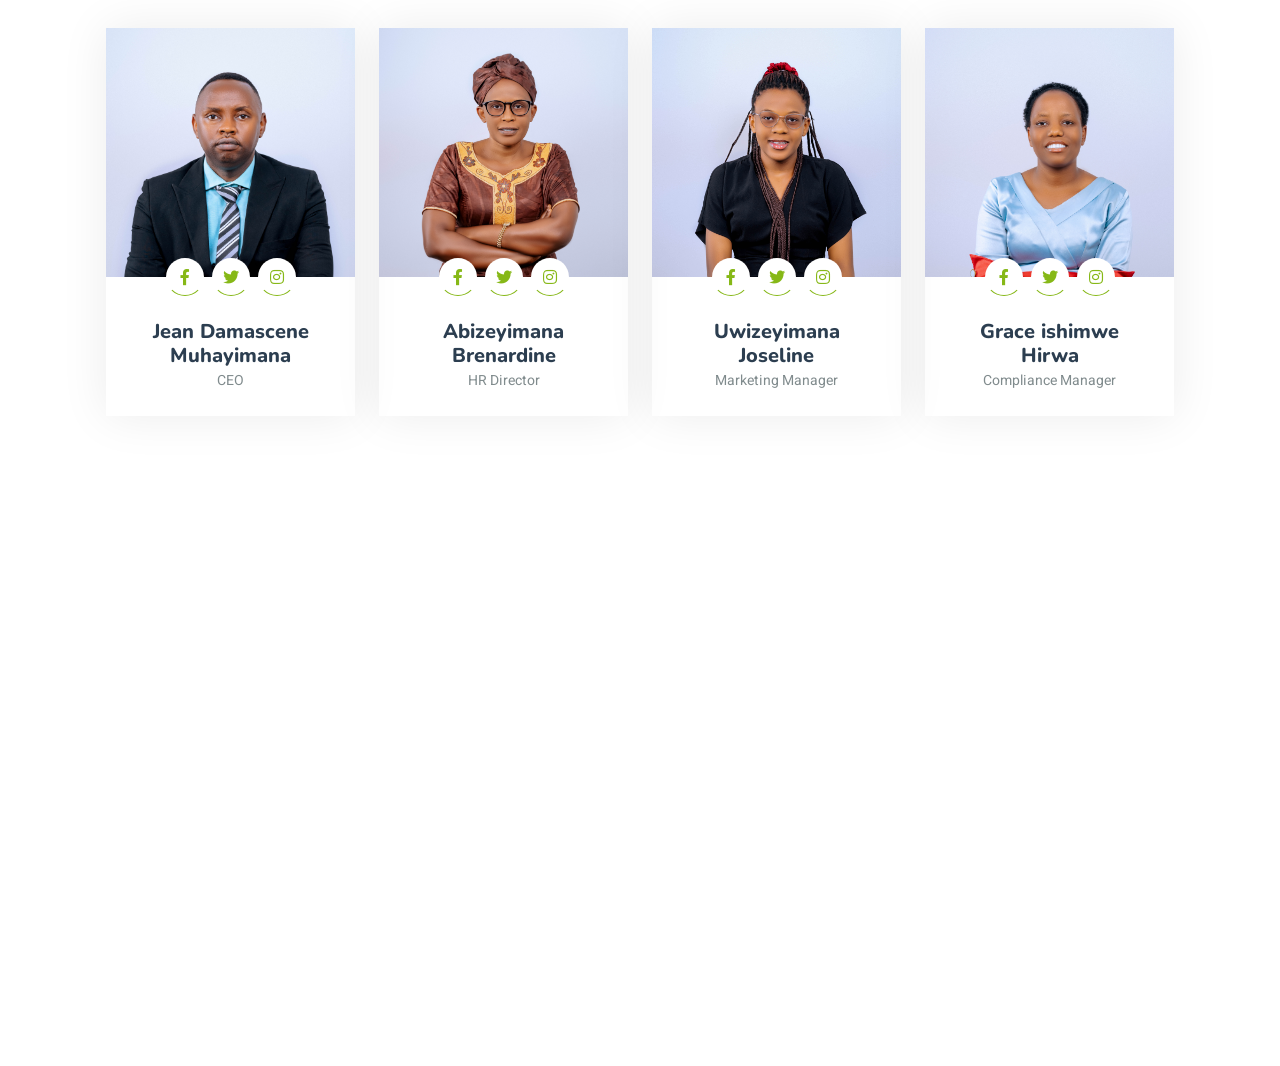
==== commit 5472e112: "rename images" ====
--- a/about.html
+++ b/about.html
@@ -208,7 +208,7 @@
                 <div class="col-lg-3 col-md-6 wow fadeInUp" data-wow-delay="0.5s">
                     <div class="team-item">
                         <div class="overflow-hidden">
-                            <img class="img-fluid" src="img/Marketing Manager.jpg" alt="">
+                            <img class="img-fluid" src="img/MarketingManager.jpg" alt="">
                         </div>
                         <div class="position-relative d-flex justify-content-center" style="margin-top: -19px;">
                             <a class="btn btn-square mx-1" href=""><i class="fab fa-facebook-f"></i></a>
@@ -273,7 +273,7 @@
                     <h4 class="text-white mb-3">Gallery</h4>
                     <div class="row g-2 pt-2">
                         <div class="col-4">
-                            <img class="img-fluid bg-light p-1" src="img/img2/king house.jpg" alt="">
+                            <img class="img-fluid bg-light p-1" src="img/img2/kinghouse.jpg" alt="">
                         </div>
                         <div class="col-4">
                             <img class="img-fluid bg-light p-1" src="img/img2/2.jpg" alt="">
@@ -285,7 +285,7 @@
                             <img class="img-fluid bg-light p-1" src="img/img2/Gisenyi.jpg" alt="">
                         </div>
                         <div class="col-4">
-                            <img class="img-fluid bg-light p-1" src="img/img2/Big five.jpg" alt="">
+                            <img class="img-fluid bg-light p-1" src="img/img2/Bigfive.jpg" alt="">
                         </div>
                         <div class="col-4">
                             <img class="img-fluid bg-light p-1" src="img/img2/kwibuka.jpg" alt="">
